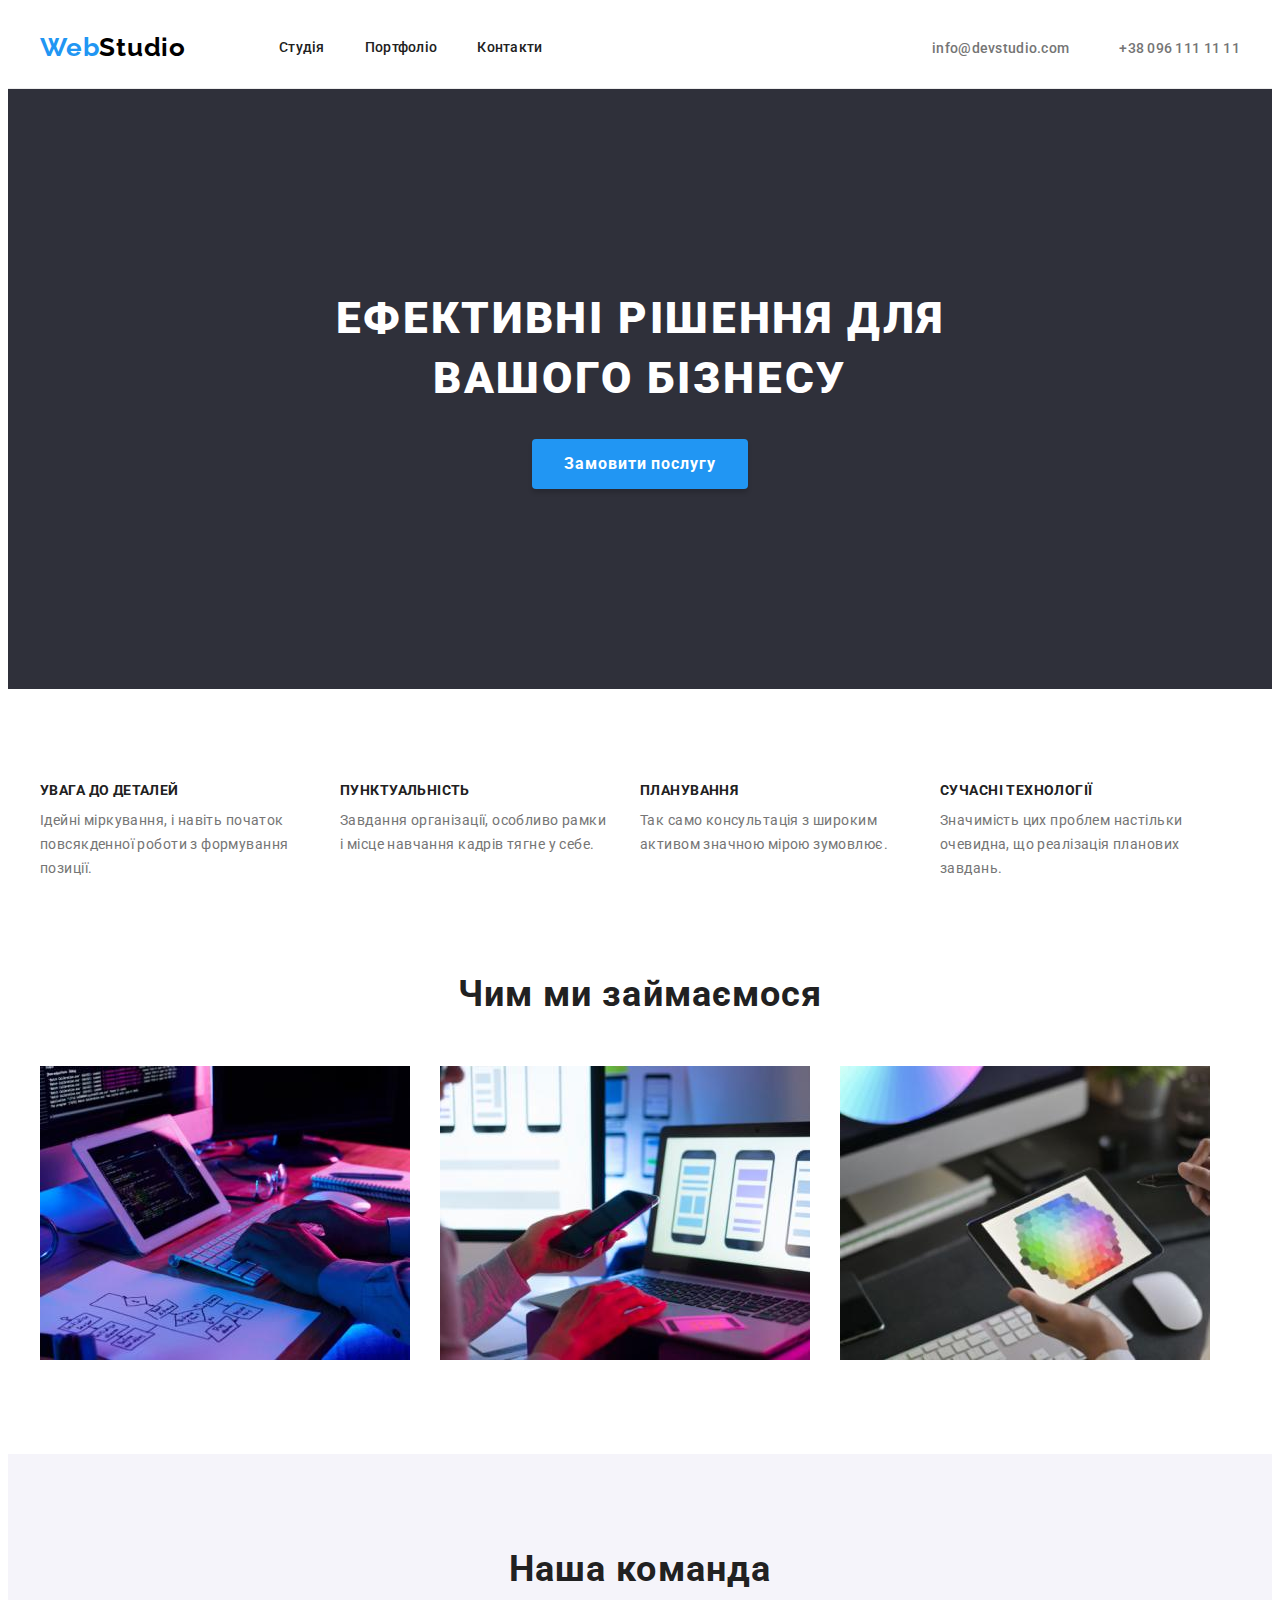
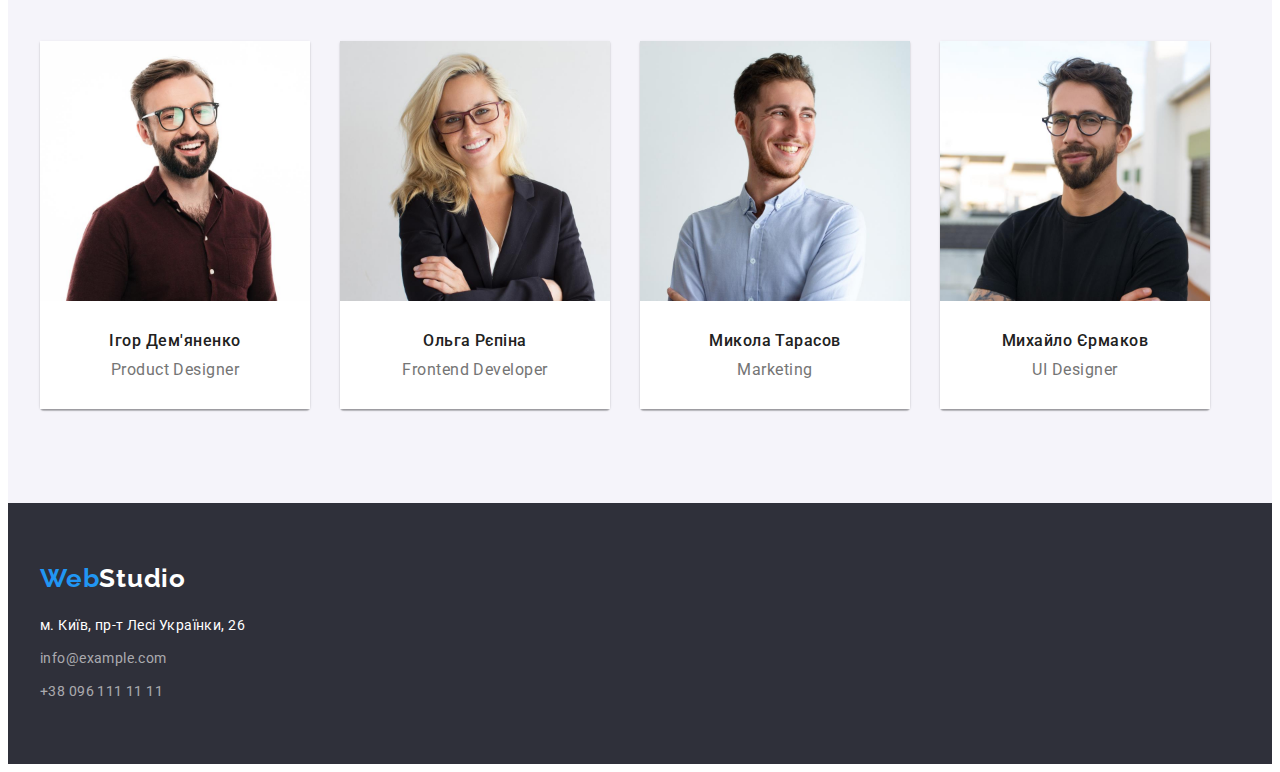
==== index.html @ c410580d "Copy files" ====
<!DOCTYPE html>
<html lang="uk-UA">
<head>
    <meta charset="UTF-8">
    <meta http-equiv="X-UA-Compatible" content="IE=edge">
    <meta name="viewport" content="width=device-width, initial-scale=1.0">
    <link rel="preconnect" href="https://fonts.googleapis.com">
    <link rel="preconnect" href="https://fonts.gstatic.com" crossorigin>
    <link href="https://fonts.googleapis.com/css2?family=Raleway:wght@700&family=Roboto:wght@400;500;700;900&display=swap" rel="stylesheet">
    <title>Веб Студія</title>
    <link rel="stylesheet" href="https://cdnjs.cloudflare.com/ajax/libs/modern-normalize/1.1.0/modern-normalize.min.css" integrity="sha512-wpPYUAdjBVSE4KJnH1VR1HeZfpl1ub8YT/NKx4PuQ5NmX2tKuGu6U/JRp5y+Y8XG2tV+wKQpNHVUX03MfMFn9Q==" crossorigin="anonymous" referrerpolicy="no-referrer" />
    <link rel="stylesheet" href="css/styles.css" />
</head>
<body>
<!--------HEADER--------->
    <header class="header">
        <div class="container header-container">
            <nav class="header-nav">
                <a class="header-logo link" href="./index.html">Web<span>Studio</span></a>
                <ul class="header-list list">
                    <li class="header-item"><a class="header-link link" href="./index.html">Студія</a></li>
                    <li class="header-item"><a class="header-link link" href="./portfolio.html">Портфоліо</a></li>
                    <li class="header-item"><a class="header-link link" href="">Контакти</a></li>
                </ul>
            </nav>
                <ul class="contacts list">
                    <li class="mail"><a class="contacts-link link" href="mailto:info@devstudio.com">info@devstudio.com</a></li>
                    <li class="tel"><a class="contacts-link link" href="tel:+380961111111">+38 096 111 11 11</a></li>
                </ul>
        </div>
    </header>
    <main>
<!--------HERO---------> 
        <section class="hero">
            <div class="container">
                <h1 class="hero-title">Ефективні рішення для вашого бізнесу</h1>
                <button class="hero-btn" type="button">Замовити послугу</button>
            </div>
        </section>
<!--------FEATURES--------->        
        <section class="features section">
            <div class="container">
                <h2 class="visually-hidden">Переваги студії</h2>
                <ul class="features-list list">
                    <li class="features-item">
                        <h3 class="features-title">УВАГА ДО ДЕТАЛЕЙ</h3>
                        <p class="features-text">Ідейні міркування, і навіть початок повсякденної роботи з формування позиції.</p>
                    </li>
                    <li class="features-item">
                        <h3 class="features-title">ПУНКТУАЛЬНІСТЬ</h3>
                        <p class="features-text">Завдання організації, особливо рамки і місце навчання кадрів тягне у себе.</p>
                    </li>
                    <li class="features-item">
                        <h3 class="features-title">ПЛАНУВАННЯ</h3>
                        <p class="features-text">Так само консультація з широким активом значною мірою зумовлює.</p>
                    </li>
                    <li class="features-item">
                        <h3 class="features-title">СУЧАСНІ ТЕХНОЛОГІЇ</h3>
                        <p class="features-text">Значимість цих проблем настільки очевидна, що реалізація планових завдань.</p>
                    </li>
                </ul>
            </div>
        </section>
<!--------WORK---------> 
        <section class="work section">
            <div class="container">
                <h2 class="work-title">Чим ми займаємося</h2>
                <ul class="work-list list">
                    <li class="work-item"><img src="images/img-1.jpg" alt="Верстка сайтів" width="370" height="294"></li>
                    <li class="work-item"><img src="images/img-2.jpg" alt="Адаптивна верстка сайтів" width="370" height="294"></li>
                    <li class="work-item"><img src="images/img-3.jpg" alt="Розробка дизайн-макетів сайтів" width="370" height="294"></li>
                </ul>
            </div>
        </section>
<!--------OUR TEAM--------->        
        <section class="team section">
            <div class="container">
            <h2 class="team-title">Наша команда</h2>
                <ul class="team-cards list">
                    <li class="card">
                            <img src="images/photo-1.jpg" alt="Ігор Дем'яненко" width="270" height="260">
                        <div class="card-description">
                            <h3 class="card-title">Ігор Дем'яненко</h3>
                            <p class="card-text">Product Designer</p>
                        </div>
                    </li>
                    <li class="card">
                            <img src="images/photo-2.jpg" alt="Ольга Рєпіна" width="270" height="260">
                        <div class="card-description">
                            <h3 class="card-title">Ольга Рєпіна</h3>
                            <p class="card-text">Frontend Developer</p>
                        </div>
                    </li>
                    <li class="card">
                            <img src="images/photo-3.jpg" alt="Микола Тарасов" width="270" height="260">
                        <div class="card-description">
                            <h3 class="card-title">Микола Тарасов</h3>
                            <p class="card-text">Marketing</p>
                        </div>
                    </li>
                    <li class="card">
                            <img src="images/photo-4.jpg" alt="Михайло Єрмаков" width="270" height="260">
                        <div class="card-description">
                            <h3 class="card-title">Михайло Єрмаков</h3>
                            <p class="card-text">UI Designer</p>
                        </div>
                    </li>
                </ul>
            </div>
        </section>
    </main>
<!--------FOOTER---------> 
    <footer class="footer">
        <div class="container">
            <a class="footer-logo link" href="./index.html">Web<span>Studio</span></a>
            <address class="address">
                <ul class="adress-list list">
                    <li class="address-item address-link-item"><a class="address-link link" href="https://goo.gl/maps/mcbDyAHMGKXvk1hA8" target="_blank" rel="noopener noreferrer">м. Київ, пр-т Лесі Українки, 26</a></li>
                    <li class="address-item mail-link-item"><a class="mail-link link" href="mailto:info@example.com">info@example.com</a></li>
                    <li class="address-item"><a class="tel-link link" href="tel:+380961111111">+38 096 111 11 11</a></li>
                </ul>
            </address>
        </div>
    </footer>
</body>
</html>
---- css/styles.css ----
:root {
/*--------FONTS---------*/
    --main-font: Roboto, sans-serif;
    --secondary-font: Raleway, sans-serif;
/*--------TEXT COLOR---------*/
    --main-page-color: #212121;
    --secondary-page-color: #757575;
    --accent-color: #2196f3;
/*--------BACKGROUND COLOR---------*/
    --dark: #2f303a;
    --light: #f5f4fa;
}

/*--------RESET STYLES---------*/

p,
h1,
h2,
h3,
h4,
h5,
h6 {
    margin: 0;
}

ul,
ol {
    margin: 0;
    padding-left: 0;
}

.list {
    list-style: none;
    padding: 0;
    margin: 0;
}

.link {
    text-decoration: none;
    color: currentColor;
}

/*--------BASE STYLES---------*/

.container {
    max-width: 1200px;
    margin-left: auto;
    margin-right: auto;
    padding-left: 15px;
    padding-right: 15px;
    /*outline: 2px solid red;*/
}

img {
    display: block;
    max-width: 100%;
    height: auto;
}

.section {
    padding-top: 94px;
    padding-bottom: 94px;
}

.visually-hidden {
    position: absolute;
    width: 1px;
    height: 1px;
    margin: -1px;
    border: 0;
    padding: 0;
    white-space: nowrap;
    clip-path: inset(100%);
    clip: rect(0 0 0 0);
    overflow: hidden;
}

/*--------BODY---------*/

body {
    font-family: var(--main-font);
    color: var(--main-page-color);
}

/*--------HEADER---------*/

.header {
    border-bottom: 1px solid #ececec;
}

.header-container {
    display: flex;
    align-items: center;
}

.header-list {
    display: flex;
    gap: 40px;
}

.header-logo {    
    margin-right: 93px;
    font-family: var(--secondary-font);
    font-weight: 700;
    font-size: 26px;
    line-height: 1.2;
    letter-spacing: 0.03em;
    color: var(--accent-color);
}

.header-nav {
    margin-right: auto;
    display: flex;
    align-items: center;
}

.header-logo span {
    color: #000000;
}

.header-link {
    display: block;
    padding-top: 32px;
    padding-bottom: 32px;
    font-weight: 500;
    font-size: 14px;
    line-height: 1.14;
    letter-spacing: 0.02em;
    color: var(--main-page-color);
}

.header-link:hover,
.header-link:focus,
.contacts-link:hover,
.contacts-link:focus {
    color: var(--accent-color);
}

.contacts {
    display: flex;
}

.mail {    
    margin-right: 50px;
}

.contacts-link {
    padding-top: 32px;
    padding-bottom: 32px;
    font-weight: 500;
    font-size: 14px;
    line-height: 1.14;
    letter-spacing: 0.02em;
    color: var(--secondary-page-color);
}

/*--------HERO---------*/

.hero {
    padding-top: 200px;
    padding-bottom: 200px;
    text-align: center;
    background-color: var(--dark);
}

.hero-title {
    width: 696px;
    margin-left: auto;
    margin-right: auto;
    margin-bottom: 30px;
    font-weight: 900;
    font-size: 44px;
    line-height: 1.36;
    letter-spacing: 0.06em;
    text-transform: uppercase;
    color: #ffffff;
}

.hero-btn {
    min-width: 200px;
    min-height: 50px;
    padding: 10px 32px;
    font-family: var(--main-font);
    font-weight: 700;
    font-size: 16px;
    line-height: 1.88;
    letter-spacing: 0.06em;
    cursor: pointer;
    color: #ffffff;
    background-color: var(--accent-color);
    border: none;
    box-shadow: 0px 4px 4px rgba(0, 0, 0, 0.15);
    border-radius: 4px;
}

.hero-btn:hover,
.hero-btn:focus {
    background-color: #188ce8;
    border: none;
}

/*--------FEATURES---------*/

.features-list {
    display: flex;
}

.features-item {
    width: 270px;
    margin-right: 30px;
}

.features-item:last-child {
    margin-right: 0;
}

.features-title {
    margin-bottom: 10px;
    font-weight: 700;
    font-size: 14px;
    line-height: 1.14;
    letter-spacing: 0.03em;
    text-transform: uppercase;
}

.features-text {
    font-size: 14px;
    line-height: 1.71;
    letter-spacing: 0.03em;
    color: var(--secondary-page-color);
}

/*--------WORK---------*/

.work {
    padding-top: 0;
}

.work-title {
    margin-bottom: 50px;
    font-weight: 700;
    font-size: 36px;
    line-height: 1.16;
    letter-spacing: 0.03em;
    text-align: center;
}

.work-list {
    display: flex;
    margin-right: auto;
    margin-left: auto;
}

.work-item {
    margin-right: 30px;
}

.work-item:last-child {
    margin-right: 0;
}

/*--------OUR TEAM---------*/

.team {
    background-color: var(--light);
}

.team-title {
    margin-bottom: 50px;
    font-weight: 700;
    font-size: 36px;
    line-height: 1.2;
    text-align: center;
    letter-spacing: 0.03em;
    color: var(--main-page-color);
}

.team-cards {
    display: flex;
}

.card {
    margin-right: 30px;
    box-shadow: 0px 1px 3px rgba(0, 0, 0, 0.12), 0px 1px 1px rgba(0, 0, 0, 0.14), 0px 2px 1px rgba(0, 0, 0, 0.2);
    border-radius: 0px 0px 4px 4px;
}

.card:last-child {
    margin-right: 0;
}

.card-title {
    margin-bottom: 10px;
    font-weight: 500;
    font-size: 16px;
    line-height: 1.19;
    letter-spacing: 0.03em;
    text-align: center;
}

.card-text {
    font-size: 16px;
    line-height: 1.19;
    letter-spacing: 0.03em;
    text-align: center;
    color: var(--secondary-page-color);
}

.card-description {
    padding-top: 30px;
    padding-bottom: 30px;
    background-color: #ffffff;
}


/*--------FOOTER---------*/

.footer {
    background-color: var(--dark);
    padding-top: 60px;
    padding-bottom: 60px;
}

.footer-logo {
    display: inline-block;
    margin-bottom: 20px;
    font-family: var(--secondary-font);
    font-weight: 700;
    font-size: 26px;
    line-height: 1.19;
    letter-spacing: 0.03em;
    color: var(--accent-color);
}

.footer span {
    color: #ffffff;
}

.adress-list {
    font-style: normal;
}

.address-item {
    margin-bottom: 0;
}

.address-link {
    font-family: var(--main-font);
    font-size: 14px;
    line-height: 1.71;
    letter-spacing: 0.03em;
    color: #ffffff;
}

.address-link-item,
.mail-link-item {
    margin-bottom: 9px;
}

.mail-link,
.tel-link {
    font-family: var(--main-font);
    font-size: 14px;
    line-height: 1.71;
    letter-spacing: 0.03em;
    color: rgba(255, 255, 255, 0.6);
}

.address-link:hover,
.address-link:focus,
.mail-link:hover,
.mail-link:focus,
.tel-link:hover,
.tel-link:focus {
    color: var(--accent-color);
}

/*------------------PORTFOLIO.HTML------------------*/

/*--------FILTER---------*/

.filter-list {
    display: flex;
    margin-left: auto;
    margin-right: auto;
    justify-content: center;
    margin-bottom: 50px;
}

.filter-btn {
    padding-left: 22px;
    padding-right: 22px;
    padding-top: 6px;
    padding-bottom: 6px;
    font-family: var(--main-font);
    color: var(--main-page-color);
    font-weight: 500;
    font-size: 16px;
    line-height: 1.6;
    letter-spacing: 0.03em;
    text-align: center;
    background-color: var(--light);
    cursor: pointer;
    border: none;
    border-radius: 4px;
}

.filter-btn:hover,
.filter-btn:focus,
.current {
    color: #ffffff;
    background-color: var(--accent-color);
    box-shadow: 0px 3px 1px rgba(0, 0, 0, 0.1), 0px 1px 2px rgba(0, 0, 0, 0.08), 0px 2px 2px rgba(0, 0, 0, 0.12);
}

.portfolio-filter-item {
    margin-right: 8px;
}

.portfolio-filter-item:last-child {
    margin-right: 0;
}

/*--------PORTFOLIO---------*/

.portfolio-list {
    display: flex;
    flex-wrap: wrap;
    gap: 30px;
}

.portfolio-item {
    flex-basis: calc((100% - 2 * 30) / 3);
}

.portfolio-title {
    margin-bottom: 4px;
    font-weight: 700;
    font-size: 18px;
    line-height: 2;
    letter-spacing: 0.06em;
}

.portfolio-text {
    font-size: 16px;
    line-height: 1.9;
    letter-spacing: 0.03em;
    color: var(--secondary-page-color);
}

.portfolio-description {
    padding-top: 20px;
    padding-bottom: 20px;
    padding-left: 24px;
    padding-right: 24px;
    width: 370px;
    border: 1px solid #eeeeee;
    border-top: none;
}
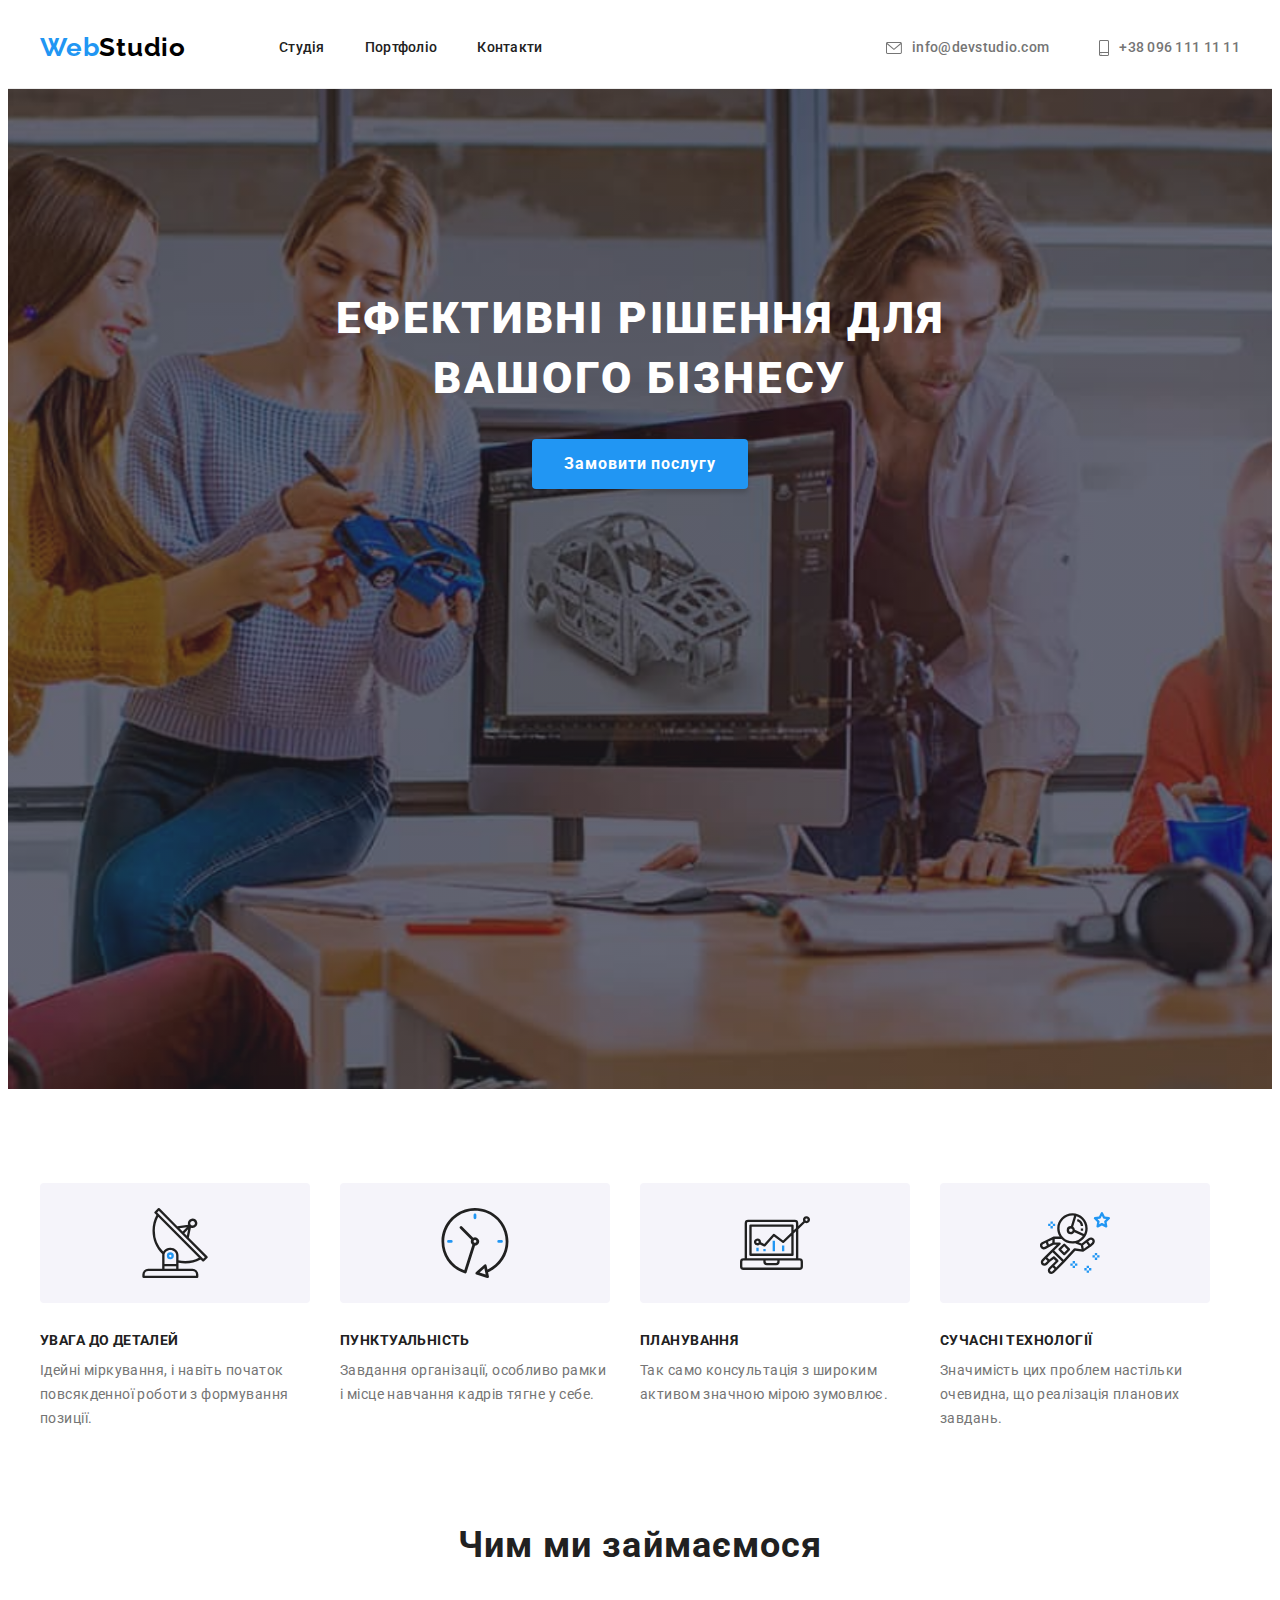
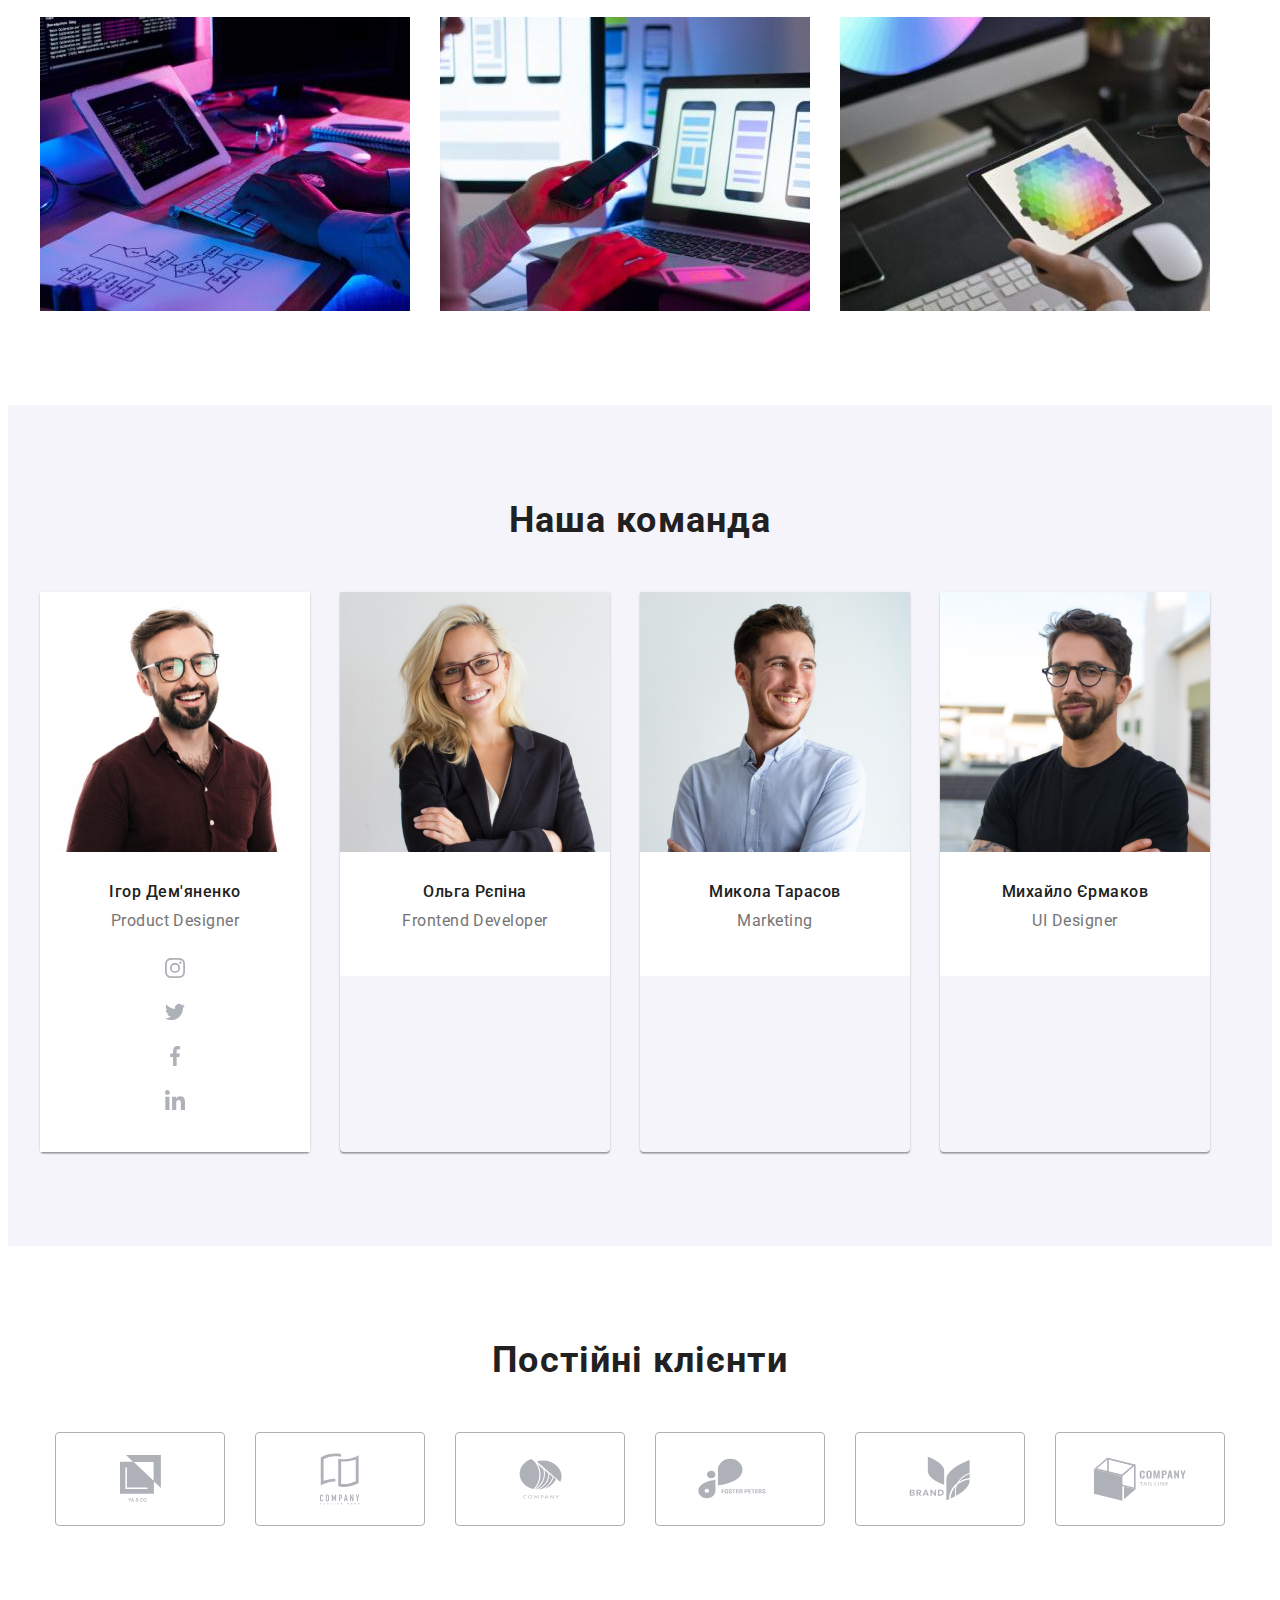
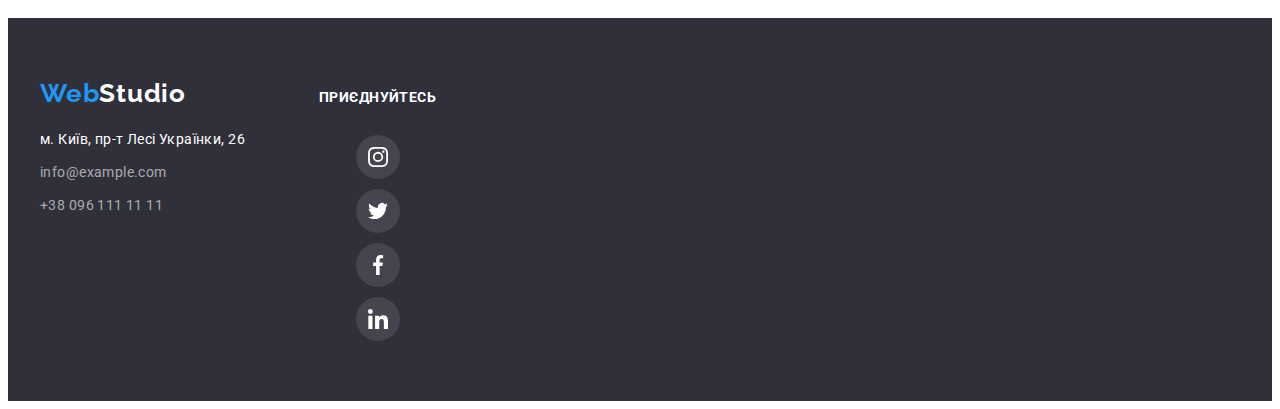
==== commit 4b55c084: "some changes" ====
--- a/index.html
+++ b/index.html
@@ -24,8 +24,8 @@
                 </ul>
             </nav>
                 <ul class="contacts list">
-                    <li class="mail"><a class="contacts-link link" href="mailto:info@devstudio.com">info@devstudio.com</a></li>
-                    <li class="tel"><a class="contacts-link link" href="tel:+380961111111">+38 096 111 11 11</a></li>
+                    <li class="mail"><a class="contacts-link link" href="mailto:info@devstudio.com"> <svg class="contact-icon" width="16" height="12"><use href="./images/icons.svg#icon-mail-ico"></use></svg> info@devstudio.com</a></li>
+                    <li class="tel"><a class="contacts-link link" href="tel:+380961111111"> <svg class="contact-icon" width="10" height="16"><use href="./images/icons.svg#icon-phone-ico"></use></svg> +38 096 111 11 11</a></li>
                 </ul>
         </div>
     </header>
@@ -43,18 +43,38 @@
                 <h2 class="visually-hidden">Переваги студії</h2>
                 <ul class="features-list list">
                     <li class="features-item">
+                        <div class="features-icon-container">
+                            <svg class="features-icon" width="70" height="70" >
+                                <use href="./images/icons.svg#icon-antenna-features"></use>
+                            </svg>
+                        </div>
                         <h3 class="features-title">УВАГА ДО ДЕТАЛЕЙ</h3>
                         <p class="features-text">Ідейні міркування, і навіть початок повсякденної роботи з формування позиції.</p>
                     </li>
                     <li class="features-item">
+                        <div class="features-icon-container">
+                            <svg class="features-icon" width="70" height="70" >
+                                <use href="./images/icons.svg#icon-clock-features"></use>
+                            </svg>
+                        </div>
                         <h3 class="features-title">ПУНКТУАЛЬНІСТЬ</h3>
                         <p class="features-text">Завдання організації, особливо рамки і місце навчання кадрів тягне у себе.</p>
                     </li>
                     <li class="features-item">
+                        <div class="features-icon-container">
+                            <svg class="features-icon" width="70" height="70" >
+                                <use href="./images/icons.svg#icon-diagram-features"></use>
+                            </svg>
+                        </div>
                         <h3 class="features-title">ПЛАНУВАННЯ</h3>
                         <p class="features-text">Так само консультація з широким активом значною мірою зумовлює.</p>
                     </li>
                     <li class="features-item">
+                        <div class="features-icon-container">
+                            <svg class="features-icon" width="70" height="70" >
+                                <use href="./images/icons.svg#icon-astronaut-features"></use>
+                            </svg>
+                        </div>
                         <h3 class="features-title">СУЧАСНІ ТЕХНОЛОГІЇ</h3>
                         <p class="features-text">Значимість цих проблем настільки очевидна, що реалізація планових завдань.</p>
                     </li>
@@ -81,29 +101,115 @@
                             <img src="images/photo-1.jpg" alt="Ігор Дем'яненко" width="270" height="260">
                         <div class="card-description">
                             <h3 class="card-title">Ігор Дем'яненко</h3>
-                            <p class="card-text">Product Designer</p>
+                            <p lang="en" class="card-text">Product Designer</p>
+                            <ul class="card-social list">
+                                <li class="card-social-item">
+                                    <a href="" class="card-social-link link" aria-label="instagram">
+                                        <svg class="card-social-icon" width="20" height="20">
+                                            <use href="./images/icons.svg#icon-instagram-social"></use>
+                                        </svg>
+                                    </a>
+                                </li>
+                            </ul>
+                            <ul class="card-social list">
+                                <li class="card-social-item">
+                                    <a href="" class="card-social-link link" aria-label="twitter">
+                                        <svg class="card-social-icon" width="20" height="20">
+                                            <use href="./images/icons.svg#icon-twitter-social"></use>
+                                        </svg>
+                                    </a>
+                                </li>
+                            </ul>
+                            <ul class="card-social list">
+                                <li class="card-social-item">
+                                    <a href="" class="card-social-link link" aria-label="facebook">
+                                        <svg class="card-social-icon" width="20" height="20">
+                                            <use href="./images/icons.svg#icon-facebook-social"></use>
+                                        </svg>
+                                    </a>
+                                </li>
+                            </ul>
+                            <ul class="card-social list">
+                                <li class="card-social-item">
+                                    <a href="" class="card-social-link link" aria-label="linkedin">
+                                        <svg class="card-social-icon" width="20" height="20">
+                                            <use href="./images/icons.svg#icon-linkedin-social"></use>
+                                        </svg>
+                                    </a>
+                                </li>
+                            </ul>
                         </div>
                     </li>
                     <li class="card">
                             <img src="images/photo-2.jpg" alt="Ольга Рєпіна" width="270" height="260">
                         <div class="card-description">
                             <h3 class="card-title">Ольга Рєпіна</h3>
-                            <p class="card-text">Frontend Developer</p>
+                            <p lang="en" class="card-text">Frontend Developer</p>
                         </div>
                     </li>
                     <li class="card">
                             <img src="images/photo-3.jpg" alt="Микола Тарасов" width="270" height="260">
                         <div class="card-description">
                             <h3 class="card-title">Микола Тарасов</h3>
-                            <p class="card-text">Marketing</p>
+                            <p lang="en" class="card-text">Marketing</p>
                         </div>
                     </li>
                     <li class="card">
                             <img src="images/photo-4.jpg" alt="Михайло Єрмаков" width="270" height="260">
                         <div class="card-description">
                             <h3 class="card-title">Михайло Єрмаков</h3>
-                            <p class="card-text">UI Designer</p>
-                        </div>
+                            <p lang="en" class="card-text">UI Designer</p>
+                        </div>
+                    </li>
+                </ul>
+            </div>
+        </section>
+<!--------CLIENTS---------> 
+        <section class="clients section">
+            <div class="container">
+                <h2 class="clients-title">Постійні клієнти</h2>
+                <ul class="clients-list list">
+                    <li class="clients-item">
+                        <a class="clients-link" href="http://" aria-label="client1">
+                            <svg class="clients-icon" width="41" height="47">
+                                <use href="./images/icons.svg#icon-clients-1"></use>
+                            </svg>
+                        </a>
+                    </li>
+                    <li class="clients-item">
+                        <a class="clients-link" href="http://" aria-label="client2">
+                            <svg class="clients-icon" width="40" height="52">
+                                <use href="./images/icons.svg#icon-clients-2"></use>
+                            </svg>
+                        </a>
+                    </li>
+                    <li class="clients-item">
+                        <a class="clients-link" href="http://" aria-label="client3">
+                            <svg class="clients-icon" width="43" height="41">
+                                <use href="./images/icons.svg#icon-clients-3"></use>
+                            </svg>
+                        </a>
+                    </li>
+                    <li class="clients-item">
+                        <a class="clients-link" href="http://" aria-label="client4">
+                            <svg class="clients-icon" width="84" height="41">
+                                <use href="./images/icons.svg#icon-clients-4"></use>
+                            </svg>
+                        </a>
+                    </li>
+                    <li class="clients-item">
+                        <a class="clients-link" href="http://" aria-label="client5">
+                            <svg class="clients-icon" width="62" height="45">
+                                <use href="./images/icons.svg#icon-clients-5"></use>
+                            </svg>
+                        </a>
+                    </li>
+                    <li class="clients-item">
+                        <a class="clients-link" href="http://" aria-label="client6">
+                            <svg class="clients-icon" width="94" height="44">
+                                <use href="./images/icons.svg#icon-clients-6"></use>
+                            </svg>
+                        </a>
                     </li>
                 </ul>
             </div>
@@ -112,14 +218,55 @@
 <!--------FOOTER---------> 
     <footer class="footer">
         <div class="container">
-            <a class="footer-logo link" href="./index.html">Web<span>Studio</span></a>
-            <address class="address">
-                <ul class="adress-list list">
-                    <li class="address-item address-link-item"><a class="address-link link" href="https://goo.gl/maps/mcbDyAHMGKXvk1hA8" target="_blank" rel="noopener noreferrer">м. Київ, пр-т Лесі Українки, 26</a></li>
-                    <li class="address-item mail-link-item"><a class="mail-link link" href="mailto:info@example.com">info@example.com</a></li>
-                    <li class="address-item"><a class="tel-link link" href="tel:+380961111111">+38 096 111 11 11</a></li>
-                </ul>
-            </address>
+            <div class="footer-container">
+                <a class="footer-logo link" href="./index.html">Web<span>Studio</span></a>
+                <address class="address">
+                    <ul class="adress-list list">
+                        <li class="address-item address-link-item"><a class="address-link link" href="https://goo.gl/maps/mcbDyAHMGKXvk1hA8" target="_blank" rel="noopener noreferrer">м. Київ, пр-т Лесі Українки, 26</a></li>
+                        <li class="address-item mail-link-item"><a class="mail-link link" href="mailto:info@example.com">info@example.com</a></li>
+                        <li class="address-item"><a class="tel-link link" href="tel:+380961111111">+38 096 111 11 11</a></li>
+                    </ul>
+                </address>
+            </div>
+            <div class="footer-container footer-container-social">
+                <h3 class="footer-join-title">Приєднуйтесь</h3>
+                <ul class="footer-social list">
+                    <li class="footer-social-item">
+                        <a href="" class="footer-social-link link" aria-label="instagram">
+                            <svg class="footer-social-icon" width="20" height="20">
+                                <use href="./images/icons.svg#icon-instagram-social"></use>
+                            </svg>
+                        </a>
+                    </li>
+                </ul>
+                <ul class="footer-social list">
+                    <li class="footer-social-item">
+                        <a href="" class="footer-social-link link" aria-label="twitter">
+                            <svg class="footer-social-icon" width="20" height="20">
+                                <use href="./images/icons.svg#icon-twitter-social"></use>
+                            </svg>
+                        </a>
+                    </li>
+                </ul>
+                <ul class="footer-social list">
+                    <li class="footer-social-item">
+                        <a href="" class="footer-social-link link" aria-label="facebook">
+                            <svg class="footer-social-icon" width="20" height="20">
+                                <use href="./images/icons.svg#icon-facebook-social"></use>
+                            </svg>
+                        </a>
+                    </li>
+                </ul>
+                <ul class="footer-social list">
+                    <li class="footer-social-item">
+                        <a href="" class="footer-social-link link" aria-label="linkedin">
+                            <svg class="footer-social-icon" width="20" height="20">
+                                <use href="./images/icons.svg#icon-linkedin-social"></use>
+                            </svg>
+                        </a>
+                    </li>
+                </ul>
+            </div>
         </div>
     </footer>
 </body>
--- a/css/styles.css
+++ b/css/styles.css
@@ -140,6 +140,12 @@
     display: flex;
 }
 
+.contact-icon {
+    fill: currentColor;
+    margin-right: 10px;
+    background-position: center;
+}
+
 .mail {    
     margin-right: 50px;
 }
@@ -152,6 +158,8 @@
     line-height: 1.14;
     letter-spacing: 0.02em;
     color: var(--secondary-page-color);
+    display: flex;
+    align-items: center;
 }
 
 /*--------HERO---------*/
@@ -161,6 +169,14 @@
     padding-bottom: 200px;
     text-align: center;
     background-color: var(--dark);
+    background-image: linear-gradient(rgba(47, 48, 58, 0.4), rgba(47, 48, 58, 0.4)), url(../images/background-img.jpg);
+    background-repeat: no-repeat;
+    background-position: center;
+    background-size: cover;
+    height: 600px;
+    max-width: 1600px;
+    margin-left: auto;
+    margin-right: auto;
 }
 
 .hero-title {
@@ -214,6 +230,16 @@
     margin-right: 0;
 }
 
+.features-icon-container {
+    display: flex;
+    height: 120px;
+    margin-bottom: 30px;
+    align-items: center;
+    justify-content: center;
+    border-radius: 4px;
+    background-color: var(--light);
+}
+
 .features-title {
     margin-bottom: 10px;
     font-weight: 700;
@@ -304,6 +330,7 @@
     letter-spacing: 0.03em;
     text-align: center;
     color: var(--secondary-page-color);
+    margin-bottom: 16px;
 }
 
 .card-description {
@@ -312,6 +339,83 @@
     background-color: #ffffff;
 }
 
+.card-social {
+    display: flex;
+    align-items: center;
+    justify-content: center;
+    gap: 10px;
+}
+
+.card-social-item {
+    width: 44px;
+    height: 44px;
+}
+
+.card-social-link {
+    display: flex;
+    align-items: center;
+    justify-content: center;
+    height: 100%;    
+    color: #AFB1B8;
+    background-color: #ffffff;
+    border-radius: 50%;
+}
+
+.card-social-link:hover,
+.card-social-link:focus {
+    background-color: var(--accent-color);
+    color: #ffffff;
+}
+
+.card-social-icon {
+    fill: currentColor;
+}
+
+/*--------CLIENTS---------*/
+
+.clients-title {
+    margin-bottom: 50px;
+    font-weight: 700;
+    font-size: 36px;
+    line-height: 1.16;
+    letter-spacing: 0.03em;
+    text-align: center;
+}
+
+.clients-list {
+    display: flex;
+    justify-content: center;
+}
+
+
+.clients-item:not(:last-child){
+    margin-right: 30px;
+}
+
+.clients-item {
+    width: 170px;
+    height: 92px;
+}
+
+.clients-link {
+    display: flex;
+    height: 100%;
+    align-items: center;
+    justify-content: center;
+    color: #AFB1B8;
+    border: 1px solid #AFB1B8;
+    border-radius: 4px;
+}
+
+.clients-link:hover,
+.clients-link:focus {
+    color: var(--accent-color);
+    border: 1px solid var(--accent-color)
+}
+
+.clients-icon {
+    fill: currentColor;
+}
 
 /*--------FOOTER---------*/
 
@@ -373,6 +477,59 @@
 .tel-link:hover,
 .tel-link:focus {
     color: var(--accent-color);
+}
+
+.footer-container {
+    display: inline-grid;
+    align-items: baseline;
+}
+
+.footer-container-social {
+    gap: 10px;
+}
+
+.footer-container:not(:last-child) {
+    margin-right: 70px;
+}
+
+.footer-join-title {
+    margin-top: 0;
+    margin-bottom: 20px;
+    font-weight: 700;
+    font-size: 14px;
+    line-height: 16px;
+    letter-spacing: 0.03em;
+    text-transform: uppercase;
+    color: #ffffff;
+}
+
+.footer-social {
+    display: flex;
+    justify-content: center;
+}
+
+.footer-social-item {
+    width: 44px;
+    height: 44px;
+}
+
+.footer-social-link {
+    display: flex;
+    align-items: center;
+    justify-content: center;
+    height: 100%;
+    color: #ffffff;
+    background-color: rgba(255, 255, 255, 0.1);
+    border-radius: 50%;
+}
+
+.footer-social-link:hover,
+.footer-social-link:focus {
+    background-color: var(--accent-color);
+}
+
+.footer-social-icon {
+    fill: currentColor;
 }
 
 /*------------------PORTFOLIO.HTML------------------*/
@@ -433,6 +590,10 @@
     flex-basis: calc((100% - 2 * 30) / 3);
 }
 
+.portfolio-item:hover {
+    box-shadow: 0px 1px 1px rgba(0, 0, 0, 0.12), 0px 4px 4px rgba(0, 0, 0, 0.06), 1px 4px 6px rgba(0, 0, 0, 0.16);
+}
+
 .portfolio-title {
     margin-bottom: 4px;
     font-weight: 700;
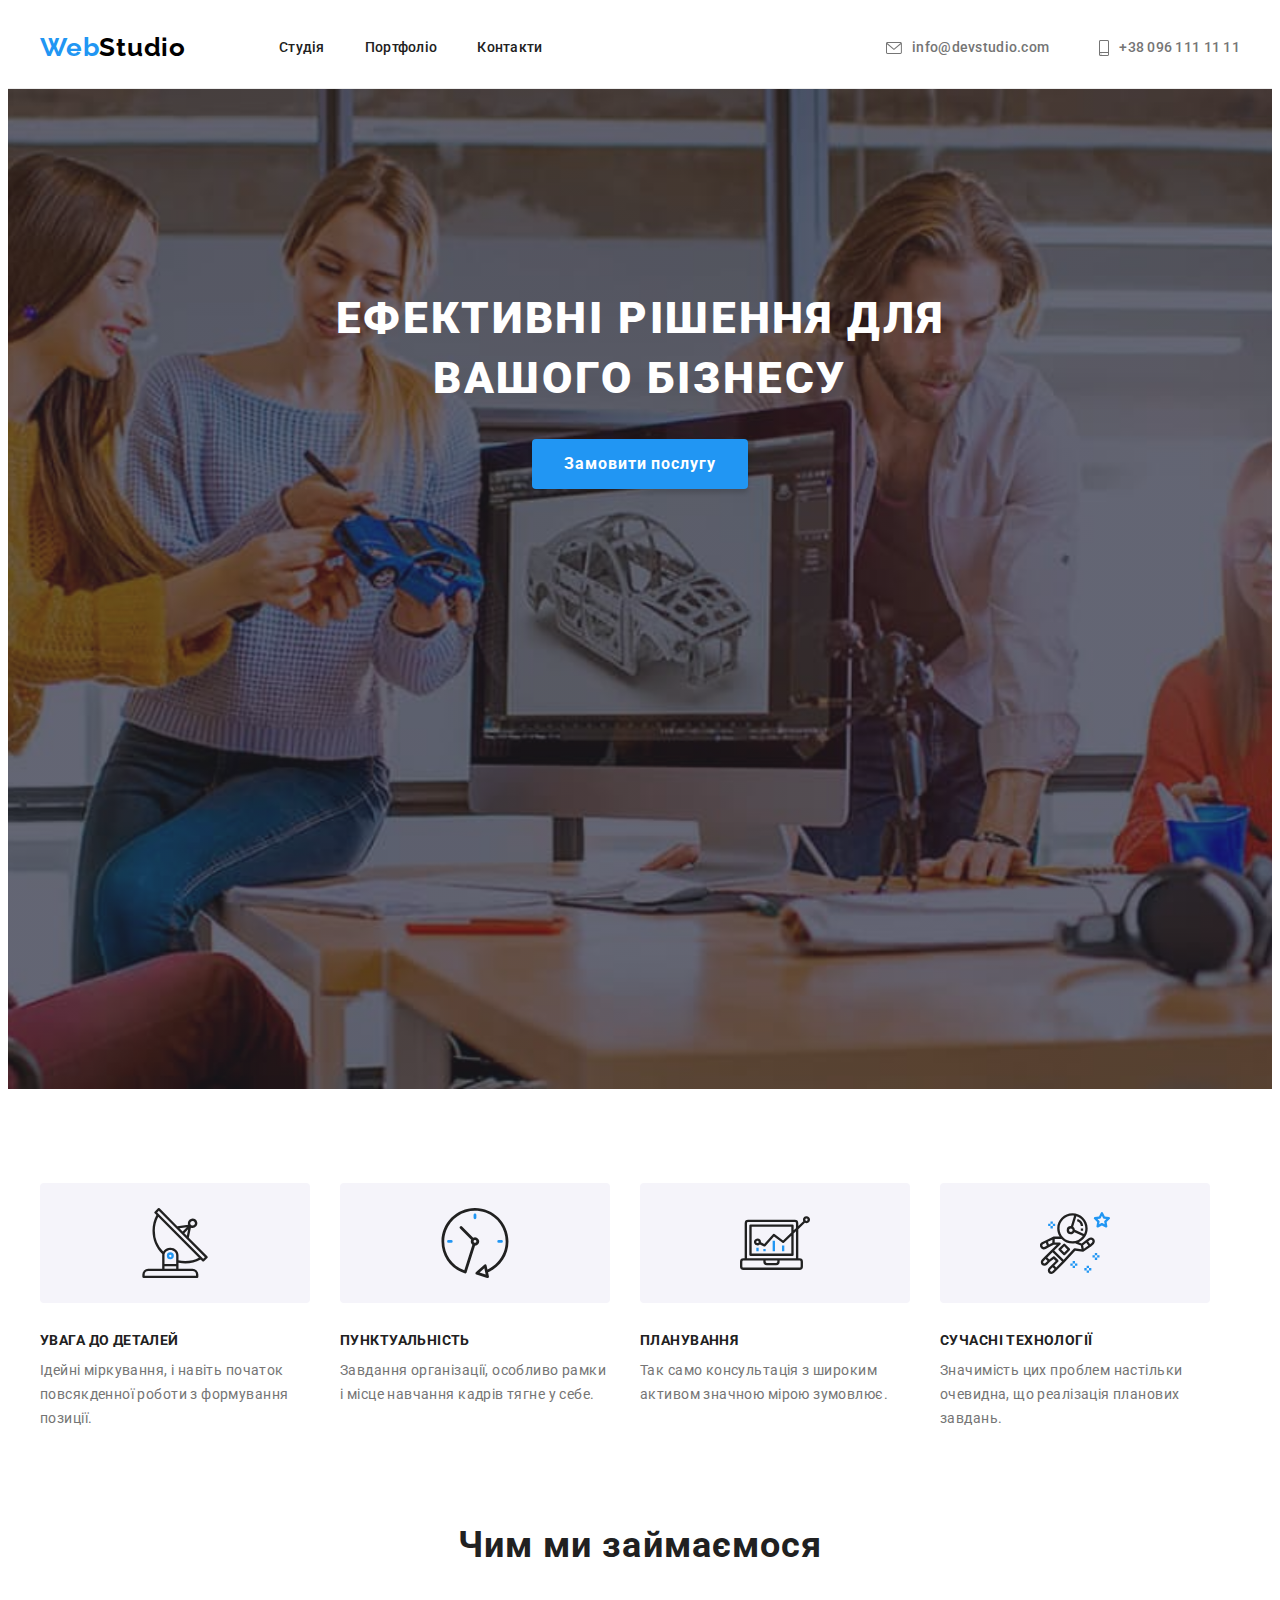
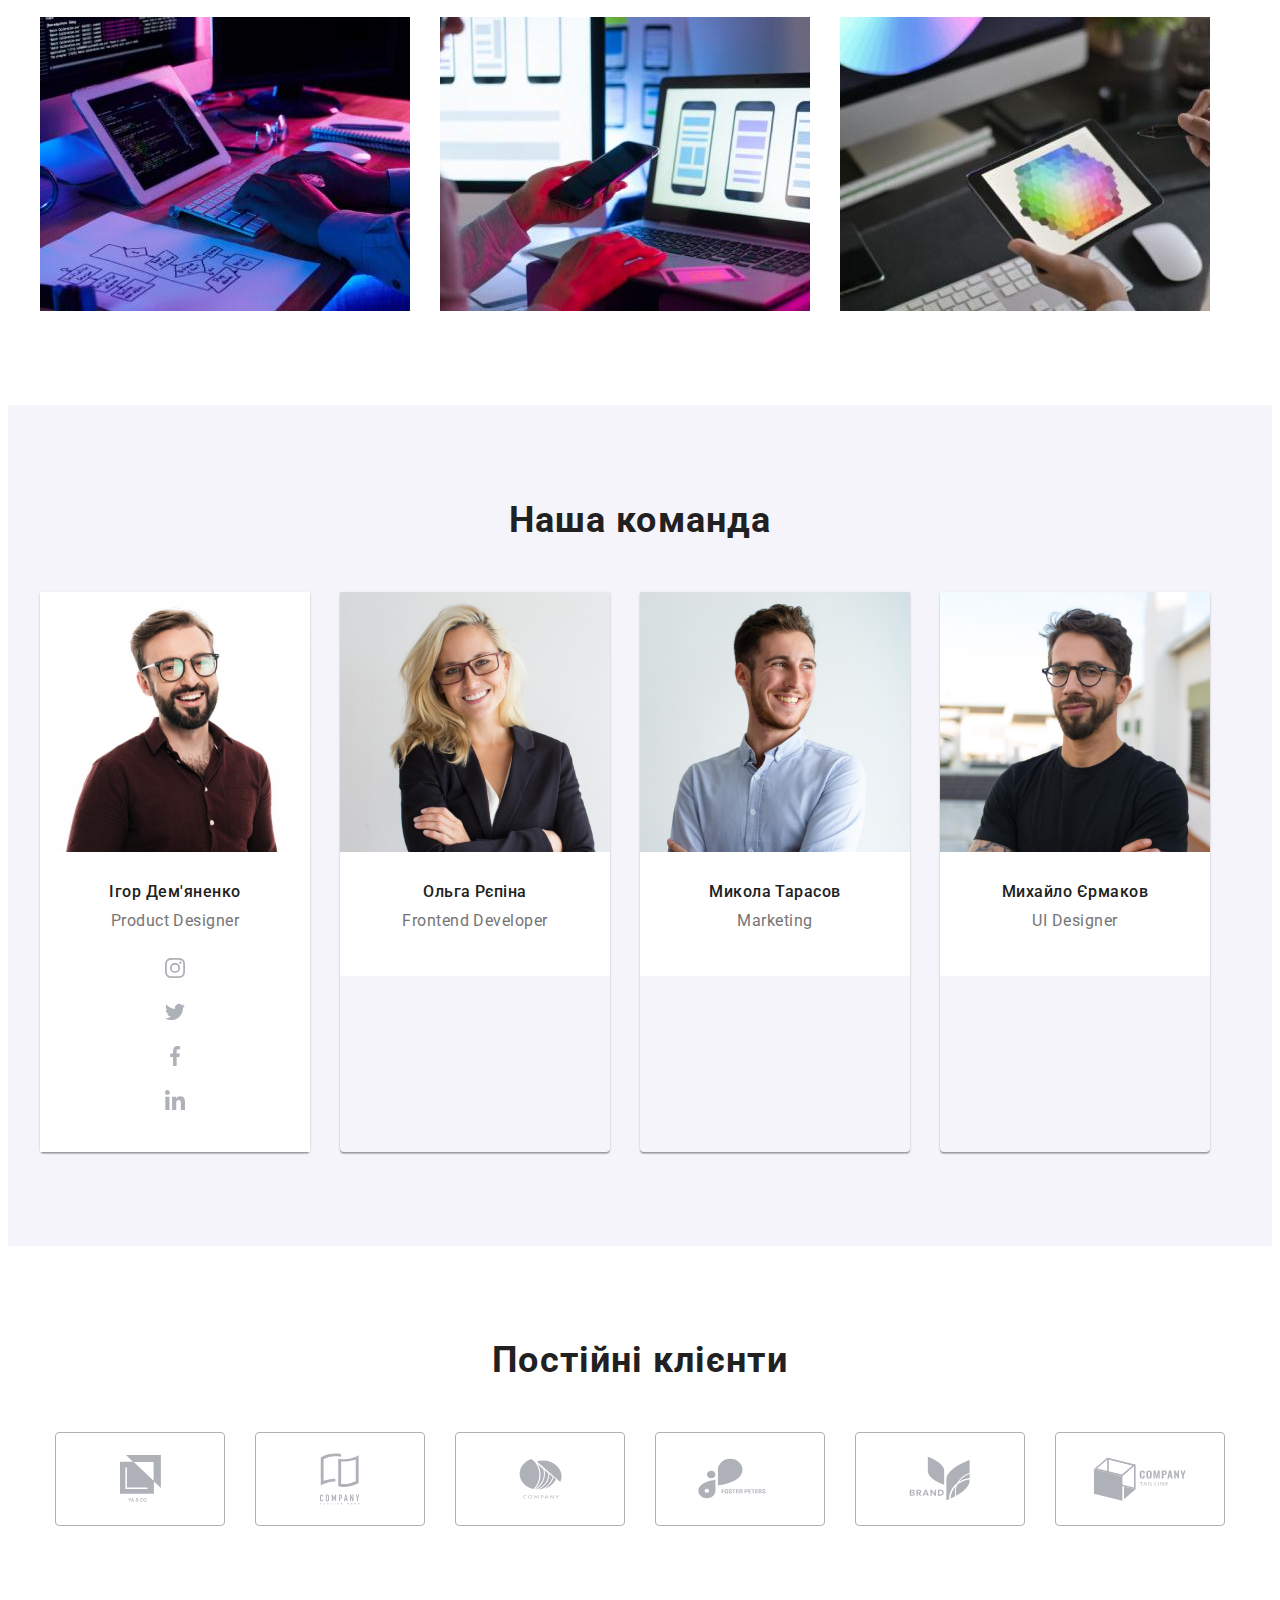
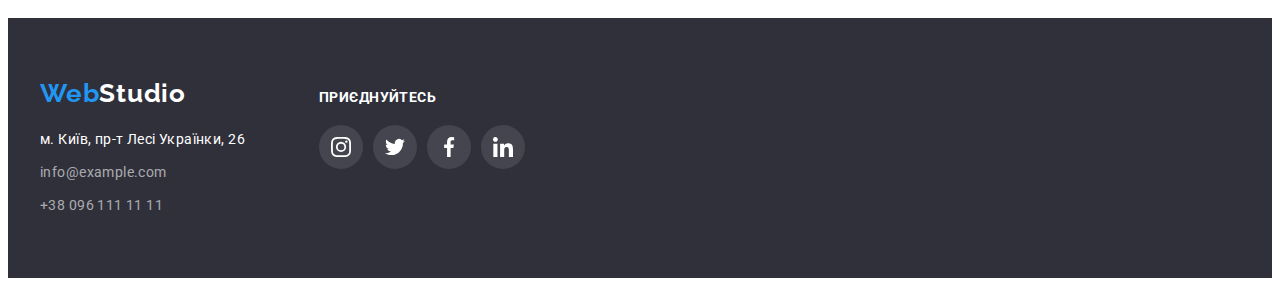
==== commit 1a2cf968: "some changes" ====
--- a/index.html
+++ b/index.html
@@ -238,8 +238,6 @@
                             </svg>
                         </a>
                     </li>
-                </ul>
-                <ul class="footer-social list">
                     <li class="footer-social-item">
                         <a href="" class="footer-social-link link" aria-label="twitter">
                             <svg class="footer-social-icon" width="20" height="20">
@@ -247,8 +245,6 @@
                             </svg>
                         </a>
                     </li>
-                </ul>
-                <ul class="footer-social list">
                     <li class="footer-social-item">
                         <a href="" class="footer-social-link link" aria-label="facebook">
                             <svg class="footer-social-icon" width="20" height="20">
@@ -256,15 +252,13 @@
                             </svg>
                         </a>
                     </li>
-                </ul>
-                <ul class="footer-social list">
                     <li class="footer-social-item">
                         <a href="" class="footer-social-link link" aria-label="linkedin">
                             <svg class="footer-social-icon" width="20" height="20">
                                 <use href="./images/icons.svg#icon-linkedin-social"></use>
                             </svg>
                         </a>
-                    </li>
+                    </li>                   
                 </ul>
             </div>
         </div>
--- a/css/styles.css
+++ b/css/styles.css
@@ -484,10 +484,6 @@
     align-items: baseline;
 }
 
-.footer-container-social {
-    gap: 10px;
-}
-
 .footer-container:not(:last-child) {
     margin-right: 70px;
 }
@@ -506,6 +502,7 @@
 .footer-social {
     display: flex;
     justify-content: center;
+    gap: 10px;
 }
 
 .footer-social-item {
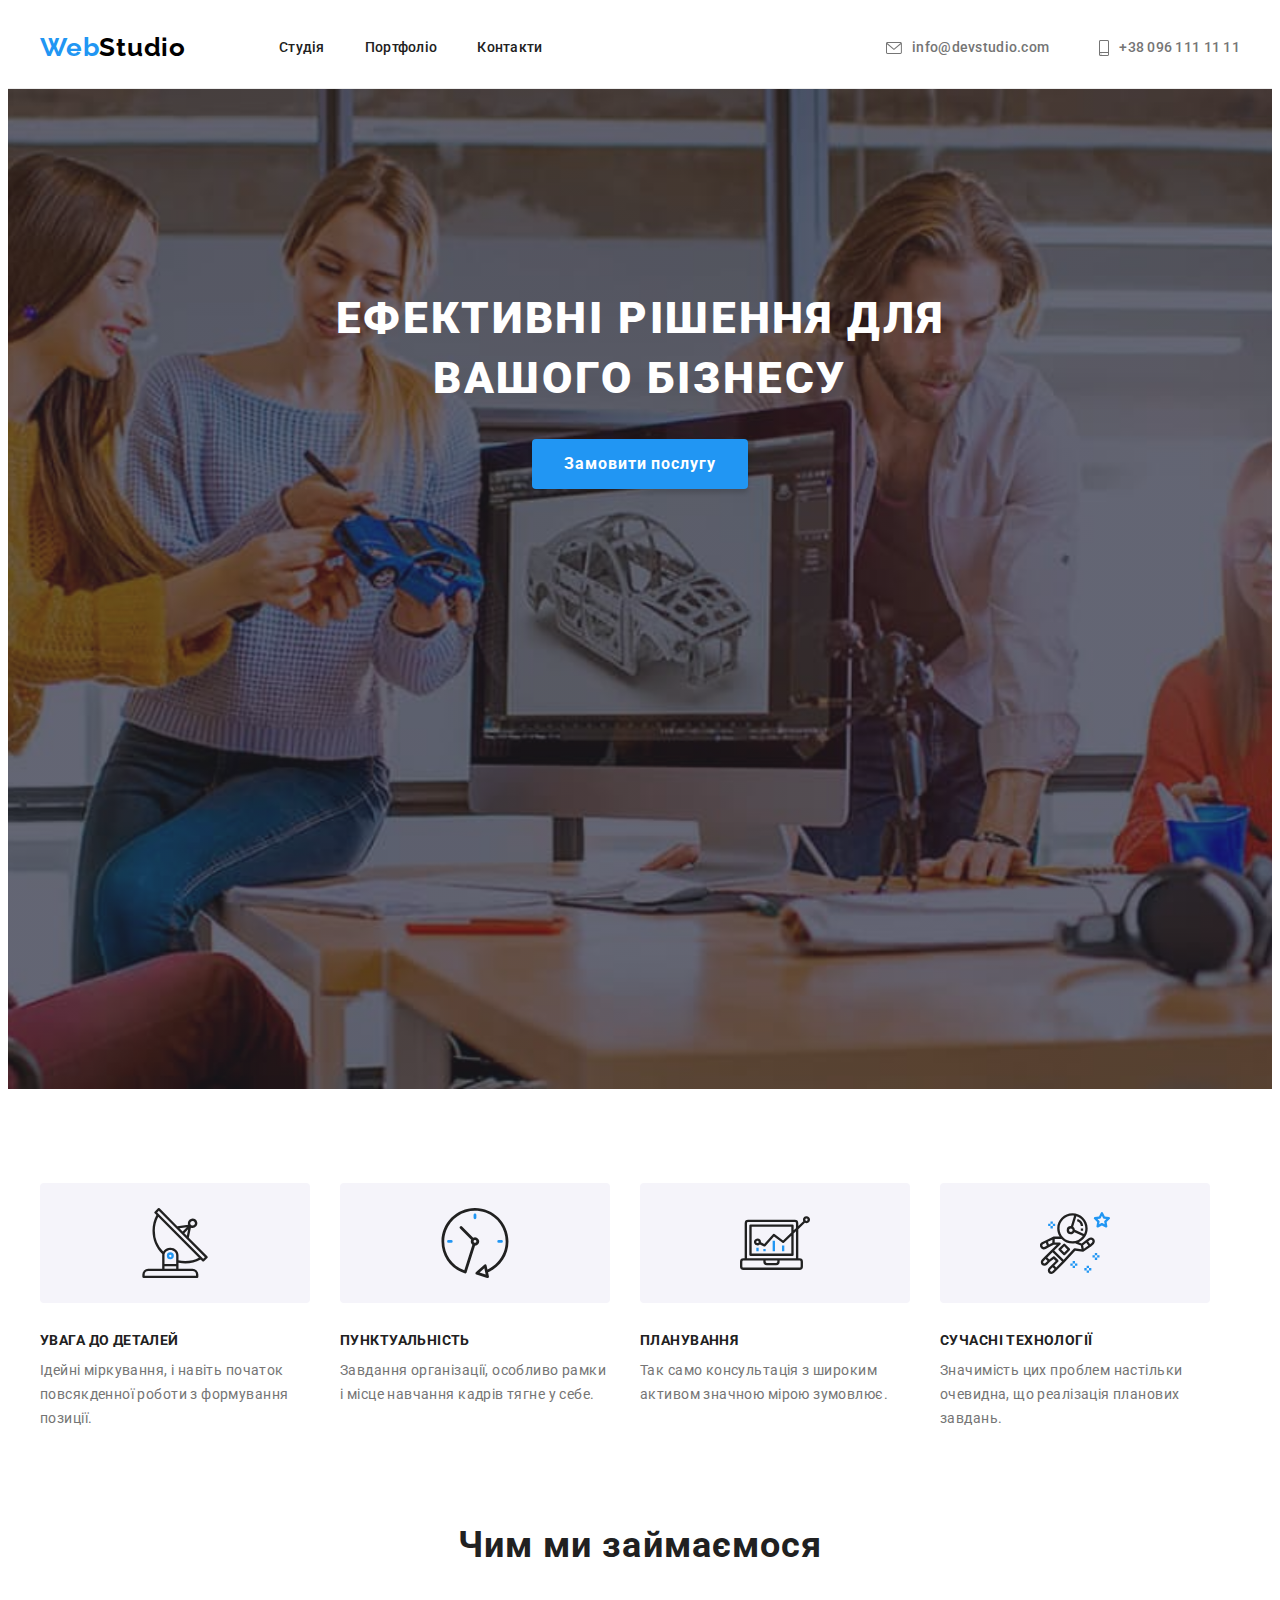
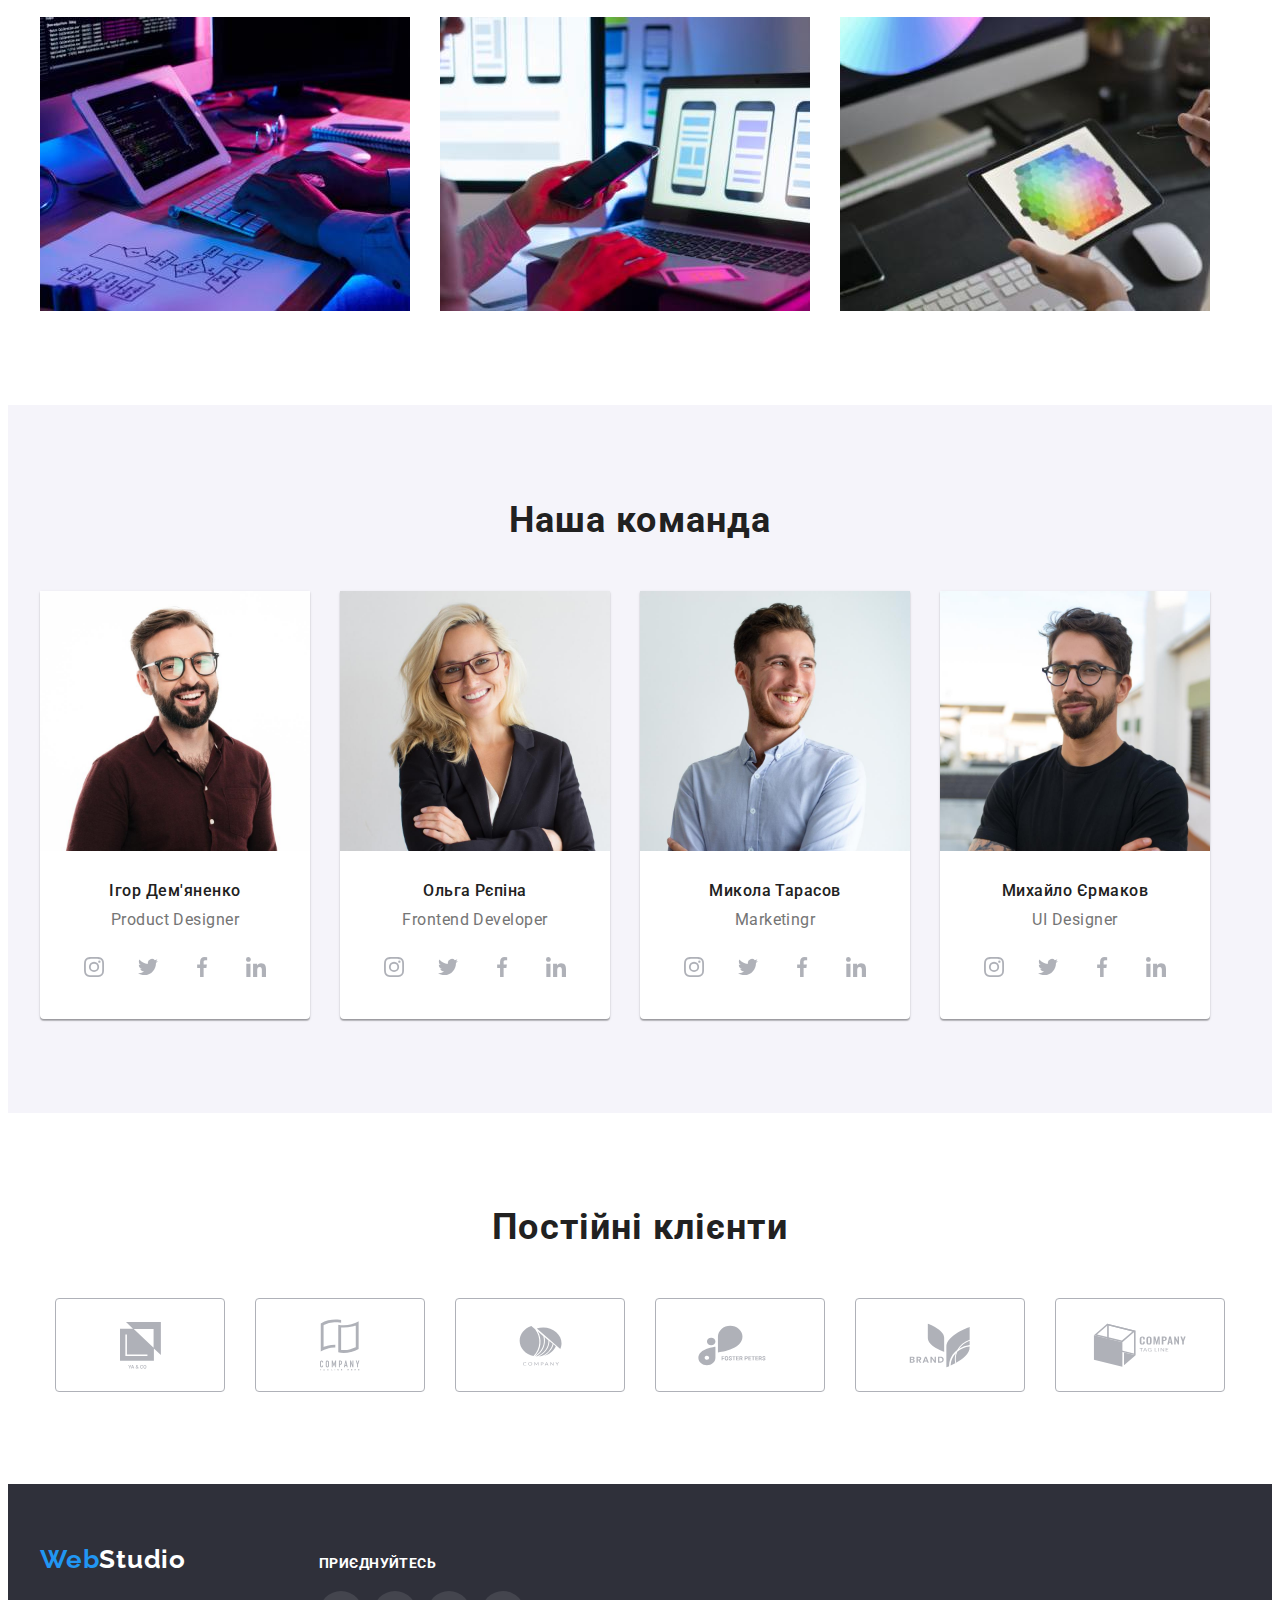
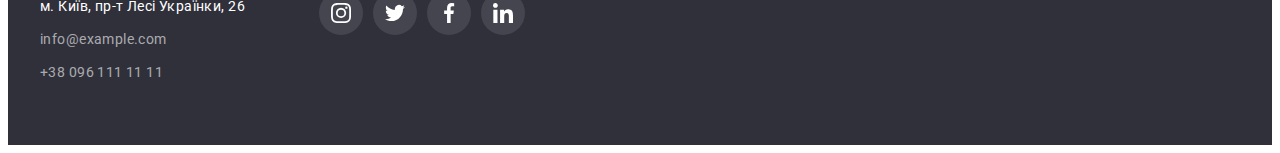
==== commit 06af5d9a: "some changes" ====
--- a/index.html
+++ b/index.html
@@ -95,71 +95,155 @@
 <!--------OUR TEAM--------->        
         <section class="team section">
             <div class="container">
-            <h2 class="team-title">Наша команда</h2>
+                <h2 class="team-title">Наша команда</h2>
                 <ul class="team-cards list">
-                    <li class="card">
-                            <img src="images/photo-1.jpg" alt="Ігор Дем'яненко" width="270" height="260">
-                        <div class="card-description">
-                            <h3 class="card-title">Ігор Дем'яненко</h3>
-                            <p lang="en" class="card-text">Product Designer</p>
-                            <ul class="card-social list">
-                                <li class="card-social-item">
-                                    <a href="" class="card-social-link link" aria-label="instagram">
-                                        <svg class="card-social-icon" width="20" height="20">
-                                            <use href="./images/icons.svg#icon-instagram-social"></use>
-                                        </svg>
-                                    </a>
-                                </li>
-                            </ul>
-                            <ul class="card-social list">
-                                <li class="card-social-item">
-                                    <a href="" class="card-social-link link" aria-label="twitter">
-                                        <svg class="card-social-icon" width="20" height="20">
-                                            <use href="./images/icons.svg#icon-twitter-social"></use>
-                                        </svg>
-                                    </a>
-                                </li>
-                            </ul>
-                            <ul class="card-social list">
-                                <li class="card-social-item">
-                                    <a href="" class="card-social-link link" aria-label="facebook">
-                                        <svg class="card-social-icon" width="20" height="20">
-                                            <use href="./images/icons.svg#icon-facebook-social"></use>
-                                        </svg>
-                                    </a>
-                                </li>
-                            </ul>
-                            <ul class="card-social list">
-                                <li class="card-social-item">
-                                    <a href="" class="card-social-link link" aria-label="linkedin">
-                                        <svg class="card-social-icon" width="20" height="20">
-                                            <use href="./images/icons.svg#icon-linkedin-social"></use>
-                                        </svg>
-                                    </a>
-                                </li>
-                            </ul>
-                        </div>
-                    </li>
-                    <li class="card">
-                            <img src="images/photo-2.jpg" alt="Ольга Рєпіна" width="270" height="260">
-                        <div class="card-description">
-                            <h3 class="card-title">Ольга Рєпіна</h3>
-                            <p lang="en" class="card-text">Frontend Developer</p>
-                        </div>
-                    </li>
-                    <li class="card">
-                            <img src="images/photo-3.jpg" alt="Микола Тарасов" width="270" height="260">
-                        <div class="card-description">
-                            <h3 class="card-title">Микола Тарасов</h3>
-                            <p lang="en" class="card-text">Marketing</p>
-                        </div>
-                    </li>
-                    <li class="card">
-                            <img src="images/photo-4.jpg" alt="Михайло Єрмаков" width="270" height="260">
-                        <div class="card-description">
-                            <h3 class="card-title">Михайло Єрмаков</h3>
-                            <p lang="en" class="card-text">UI Designer</p>
-                        </div>
+                    <li class="card card-box">
+                        <img class="team-img" src="images/photo-1.jpg" alt="Ігор Дем'яненко" width="270" height="260">
+                    <div class="card-wrap">
+                        <h3 class="card-title">Ігор Дем'яненко</h3>
+                        <p lang="en" class="card-text">Product Designer</p>
+                        <ul class="team-social list">
+                            <li class="team-social-item">
+                                <a class="team-social-link link" href="" target="_blank" rel="noopener noreferrer" aria-label="instagram">
+                                <svg class="team-social-icon" width="20" height="20">
+                                <use href="./images/icons.svg#icon-instagram-social"></use>
+                                </svg>
+                                </a>
+                            </li>
+                            <li class="team-social-item">
+                                <a class="team-social-link link" href="" target="_blank" rel="noopener noreferrer" aria-label="twitter">
+                                <svg class="team-social-icon" width="20" height="20">
+                                <use href="./images/icons.svg#icon-twitter-social"></use>
+                                </svg>
+                                </a>
+                            </li>
+                            <li class="team-social-item">
+                                <a class="team-social-link link" href="" target="_blank" rel="noopener noreferrer" aria-label="facebook">
+                                <svg class="team-social-icon" width="20" height="20">
+                                <use href="./images/icons.svg#icon-facebook-social"></use>
+                                </svg>
+                                </a>
+                            </li>
+                            <li class="team-social-item">
+                                <a class="team-social-link link" href="" target="_blank" rel="noopener noreferrer" aria-label="linkedin">
+                                <svg class="team-social-icon" width="20" height="20">
+                                <use href="./images/icons.svg#icon-linkedin-social"></use>
+                                </svg>
+                                </a>
+                            </li>
+                        </ul>
+                    </div>
+                    </li>
+                    <li class="card card-box">
+                        <img class="team-img" src="images/photo-2.jpg" alt="Ольга Рєпіна" width="270" height="260">
+                    <div class="card-wrap">
+                        <h3 class="card-title">Ольга Рєпіна</h3>
+                        <p lang="en" class="card-text">Frontend Developer</p>
+                        <ul class="team-social list">
+                            <li class="team-social-item">
+                                <a class="team-social-link link" href="" target="_blank" rel="noopener noreferrer" aria-label="instagram">
+                                <svg class="team-social-icon" width="20" height="20">
+                                <use href="./images/icons.svg#icon-instagram-social"></use>
+                                </svg>
+                                </a>
+                            </li>
+                            <li class="team-social-item">
+                                <a class="team-social-link link" href="" target="_blank" rel="noopener noreferrer" aria-label="twitter">
+                                <svg class="team-social-icon" width="20" height="20">
+                                <use href="./images/icons.svg#icon-twitter-social"></use>
+                                </svg>
+                                </a>
+                            </li>
+                            <li class="team-social-item">
+                                <a class="team-social-link link" href="" target="_blank" rel="noopener noreferrer" aria-label="facebook">
+                                <svg class="team-social-icon" width="20" height="20">
+                                <use href="./images/icons.svg#icon-facebook-social"></use>
+                                </svg>
+                                </a>
+                            </li>
+                            <li class="team-social-item">
+                                <a class="team-social-link link" href="" target="_blank" rel="noopener noreferrer" aria-label="linkedin">
+                                <svg class="team-social-icon" width="20" height="20">
+                                <use href="./images/icons.svg#icon-linkedin-social"></use>
+                                </svg>
+                                </a>
+                            </li>
+                        </ul>
+                    </div>
+                    </li>
+                    <li class="card card-box">
+                        <img class="team-img" src="images/photo-3.jpg" alt="Микола Тарасов" width="270" height="260">
+                    <div class="card-wrap">
+                        <h3 class="card-title">Микола Тарасов</h3>
+                        <p lang="en" class="card-text">Marketingr</p>
+                        <ul class="team-social list">
+                            <li class="team-social-item">
+                                <a class="team-social-link link" href="" target="_blank" rel="noopener noreferrer" aria-label="instagram">
+                                <svg class="team-social-icon" width="20" height="20">
+                                <use href="./images/icons.svg#icon-instagram-social"></use>
+                                </svg>
+                                </a>
+                            </li>
+                            <li class="team-social-item">
+                                <a class="team-social-link link" href="" target="_blank" rel="noopener noreferrer" aria-label="twitter">
+                                <svg class="team-social-icon" width="20" height="20">
+                                <use href="./images/icons.svg#icon-twitter-social"></use>
+                                </svg>
+                                </a>
+                            </li>
+                            <li class="team-social-item">
+                                <a class="team-social-link link" href="" target="_blank" rel="noopener noreferrer" aria-label="facebook">
+                                <svg class="team-social-icon" width="20" height="20">
+                                <use href="./images/icons.svg#icon-facebook-social"></use>
+                                </svg>
+                                </a>
+                            </li>
+                            <li class="team-social-item">
+                                <a class="team-social-link link" href="" target="_blank" rel="noopener noreferrer" aria-label="linkedin">
+                                <svg class="team-social-icon" width="20" height="20">
+                                <use href="./images/icons.svg#icon-linkedin-social"></use>
+                                </svg>
+                                </a>
+                            </li>
+                        </ul>
+                    </div>
+                    </li>
+                    <li class="card card-box">
+                        <img class="team-img" src="images/photo-4.jpg" alt="Михайло Єрмаков" width="270" height="260">
+                    <div class="card-wrap">
+                        <h3 class="card-title">Михайло Єрмаков</h3>
+                        <p lang="en" class="card-text">UI Designer</p>
+                        <ul class="team-social list">
+                            <li class="team-social-item">
+                                <a class="team-social-link link" href="" target="_blank" rel="noopener noreferrer" aria-label="instagram">
+                                <svg class="team-social-icon" width="20" height="20">
+                                <use href="./images/icons.svg#icon-instagram-social"></use>
+                                </svg>
+                                </a>
+                            </li>
+                            <li class="team-social-item">
+                                <a class="team-social-link link" href="" target="_blank" rel="noopener noreferrer" aria-label="twitter">
+                                <svg class="team-social-icon" width="20" height="20">
+                                <use href="./images/icons.svg#icon-twitter-social"></use>
+                                </svg>
+                                </a>
+                            </li>
+                            <li class="team-social-item">
+                                <a class="team-social-link link" href="" target="_blank" rel="noopener noreferrer" aria-label="facebook">
+                                <svg class="team-social-icon" width="20" height="20">
+                                <use href="./images/icons.svg#icon-facebook-social"></use>
+                                </svg>
+                                </a>
+                            </li>
+                            <li class="team-social-item">
+                                <a class="team-social-link link" href="" target="_blank" rel="noopener noreferrer" aria-label="linkedin">
+                                <svg class="team-social-icon" width="20" height="20">
+                                <use href="./images/icons.svg#icon-linkedin-social"></use>
+                                </svg>
+                                </a>
+                            </li>
+                        </ul>
+                    </div>
                     </li>
                 </ul>
             </div>
@@ -170,42 +254,42 @@
                 <h2 class="clients-title">Постійні клієнти</h2>
                 <ul class="clients-list list">
                     <li class="clients-item">
-                        <a class="clients-link" href="http://" aria-label="client1">
+                        <a class="clients-link" href="http://" target="_blank" rel="noopener noreferrer">
                             <svg class="clients-icon" width="41" height="47">
                                 <use href="./images/icons.svg#icon-clients-1"></use>
                             </svg>
                         </a>
                     </li>
                     <li class="clients-item">
-                        <a class="clients-link" href="http://" aria-label="client2">
+                        <a class="clients-link" href="http://" target="_blank" rel="noopener noreferrer">
                             <svg class="clients-icon" width="40" height="52">
                                 <use href="./images/icons.svg#icon-clients-2"></use>
                             </svg>
                         </a>
                     </li>
                     <li class="clients-item">
-                        <a class="clients-link" href="http://" aria-label="client3">
+                        <a class="clients-link" href="http://" target="_blank" rel="noopener noreferrer">
                             <svg class="clients-icon" width="43" height="41">
                                 <use href="./images/icons.svg#icon-clients-3"></use>
                             </svg>
                         </a>
                     </li>
                     <li class="clients-item">
-                        <a class="clients-link" href="http://" aria-label="client4">
+                        <a class="clients-link" href="http://" target="_blank" rel="noopener noreferrer">
                             <svg class="clients-icon" width="84" height="41">
                                 <use href="./images/icons.svg#icon-clients-4"></use>
                             </svg>
                         </a>
                     </li>
                     <li class="clients-item">
-                        <a class="clients-link" href="http://" aria-label="client5">
+                        <a class="clients-link" href="http://" target="_blank" rel="noopener noreferrer">
                             <svg class="clients-icon" width="62" height="45">
                                 <use href="./images/icons.svg#icon-clients-5"></use>
                             </svg>
                         </a>
                     </li>
                     <li class="clients-item">
-                        <a class="clients-link" href="http://" aria-label="client6">
+                        <a class="clients-link" href="http://" target="_blank" rel="noopener noreferrer">
                             <svg class="clients-icon" width="94" height="44">
                                 <use href="./images/icons.svg#icon-clients-6"></use>
                             </svg>
@@ -232,28 +316,28 @@
                 <h3 class="footer-join-title">Приєднуйтесь</h3>
                 <ul class="footer-social list">
                     <li class="footer-social-item">
-                        <a href="" class="footer-social-link link" aria-label="instagram">
+                        <a href="" class="footer-social-link link" target="_blank" rel="noopener noreferrer" aria-label="instagram">
                             <svg class="footer-social-icon" width="20" height="20">
                                 <use href="./images/icons.svg#icon-instagram-social"></use>
                             </svg>
                         </a>
                     </li>
                     <li class="footer-social-item">
-                        <a href="" class="footer-social-link link" aria-label="twitter">
+                        <a href="" class="footer-social-link link" target="_blank" rel="noopener noreferrer" aria-label="twitter">
                             <svg class="footer-social-icon" width="20" height="20">
                                 <use href="./images/icons.svg#icon-twitter-social"></use>
                             </svg>
                         </a>
                     </li>
                     <li class="footer-social-item">
-                        <a href="" class="footer-social-link link" aria-label="facebook">
+                        <a href="" class="footer-social-link link" target="_blank" rel="noopener noreferrer" aria-label="facebook">
                             <svg class="footer-social-icon" width="20" height="20">
                                 <use href="./images/icons.svg#icon-facebook-social"></use>
                             </svg>
                         </a>
                     </li>
                     <li class="footer-social-item">
-                        <a href="" class="footer-social-link link" aria-label="linkedin">
+                        <a href="" class="footer-social-link link" target="_blank" rel="noopener noreferrer" aria-label="linkedin">
                             <svg class="footer-social-icon" width="20" height="20">
                                 <use href="./images/icons.svg#icon-linkedin-social"></use>
                             </svg>
--- a/css/styles.css
+++ b/css/styles.css
@@ -290,85 +290,77 @@
 .team {
     background-color: var(--light);
 }
+.team-cards {
+    display: flex;
+    text-align: center;
+    gap: 30px;
+}
 
 .team-title {
+    font-weight: 700;
+    font-size: 36px;
+    line-height: 1.17;
+    text-align: center;
+    letter-spacing: 0.03em;
+    color: var(--main-page-color);
     margin-bottom: 50px;
-    font-weight: 700;
-    font-size: 36px;
-    line-height: 1.2;
-    text-align: center;
-    letter-spacing: 0.03em;
-    color: var(--main-page-color);
-}
-
-.team-cards {
-    display: flex;
-}
-
-.card {
-    margin-right: 30px;
-    box-shadow: 0px 1px 3px rgba(0, 0, 0, 0.12), 0px 1px 1px rgba(0, 0, 0, 0.14), 0px 2px 1px rgba(0, 0, 0, 0.2);
-    border-radius: 0px 0px 4px 4px;
-}
-
-.card:last-child {
-    margin-right: 0;
-}
-
+}
 .card-title {
-    margin-bottom: 10px;
     font-weight: 500;
     font-size: 16px;
     line-height: 1.19;
     letter-spacing: 0.03em;
-    text-align: center;
+    margin-bottom: 10px;
 }
 
 .card-text {
     font-size: 16px;
     line-height: 1.19;
     letter-spacing: 0.03em;
-    text-align: center;
     color: var(--secondary-page-color);
     margin-bottom: 16px;
 }
 
-.card-description {
+.card-box {
+    box-sizing: border-box;
+    background-color: #ffffff;
+    box-shadow: 0px 1px 3px rgba(0, 0, 0, 0.12), 0px 1px 1px rgba(0, 0, 0, 0.14),
+    0px 2px 1px rgba(0, 0, 0, 0.2);
+    border-radius: 0px 0px 4px 4px;
+}
+
+.card-wrap {
     padding-top: 30px;
     padding-bottom: 30px;
-    background-color: #ffffff;
-}
-
-.card-social {
-    display: flex;
-    align-items: center;
+}
+
+.team-social {
+    display: flex;
     justify-content: center;
     gap: 10px;
 }
-
-.card-social-item {
+.team-social-link {
     width: 44px;
     height: 44px;
-}
-
-.card-social-link {
+    border-radius: 50%;
+    background-color: transparent;
     display: flex;
     align-items: center;
     justify-content: center;
-    height: 100%;    
-    color: #AFB1B8;
-    background-color: #ffffff;
-    border-radius: 50%;
-}
-
-.card-social-link:hover,
-.card-social-link:focus {
+}
+
+.team-social-icon {
+    fill: #AFB1B8;
+}
+
+.team-social-link:hover,
+.team-social-link:focus {
     background-color: var(--accent-color);
-    color: #ffffff;
-}
-
-.card-social-icon {
-    fill: currentColor;
+}
+
+.team-social-link:hover .team-social-icon,
+.team-social-link:focus .team-social-icon {
+    fill: #ffffff;
 }
 
 /*--------CLIENTS---------*/
